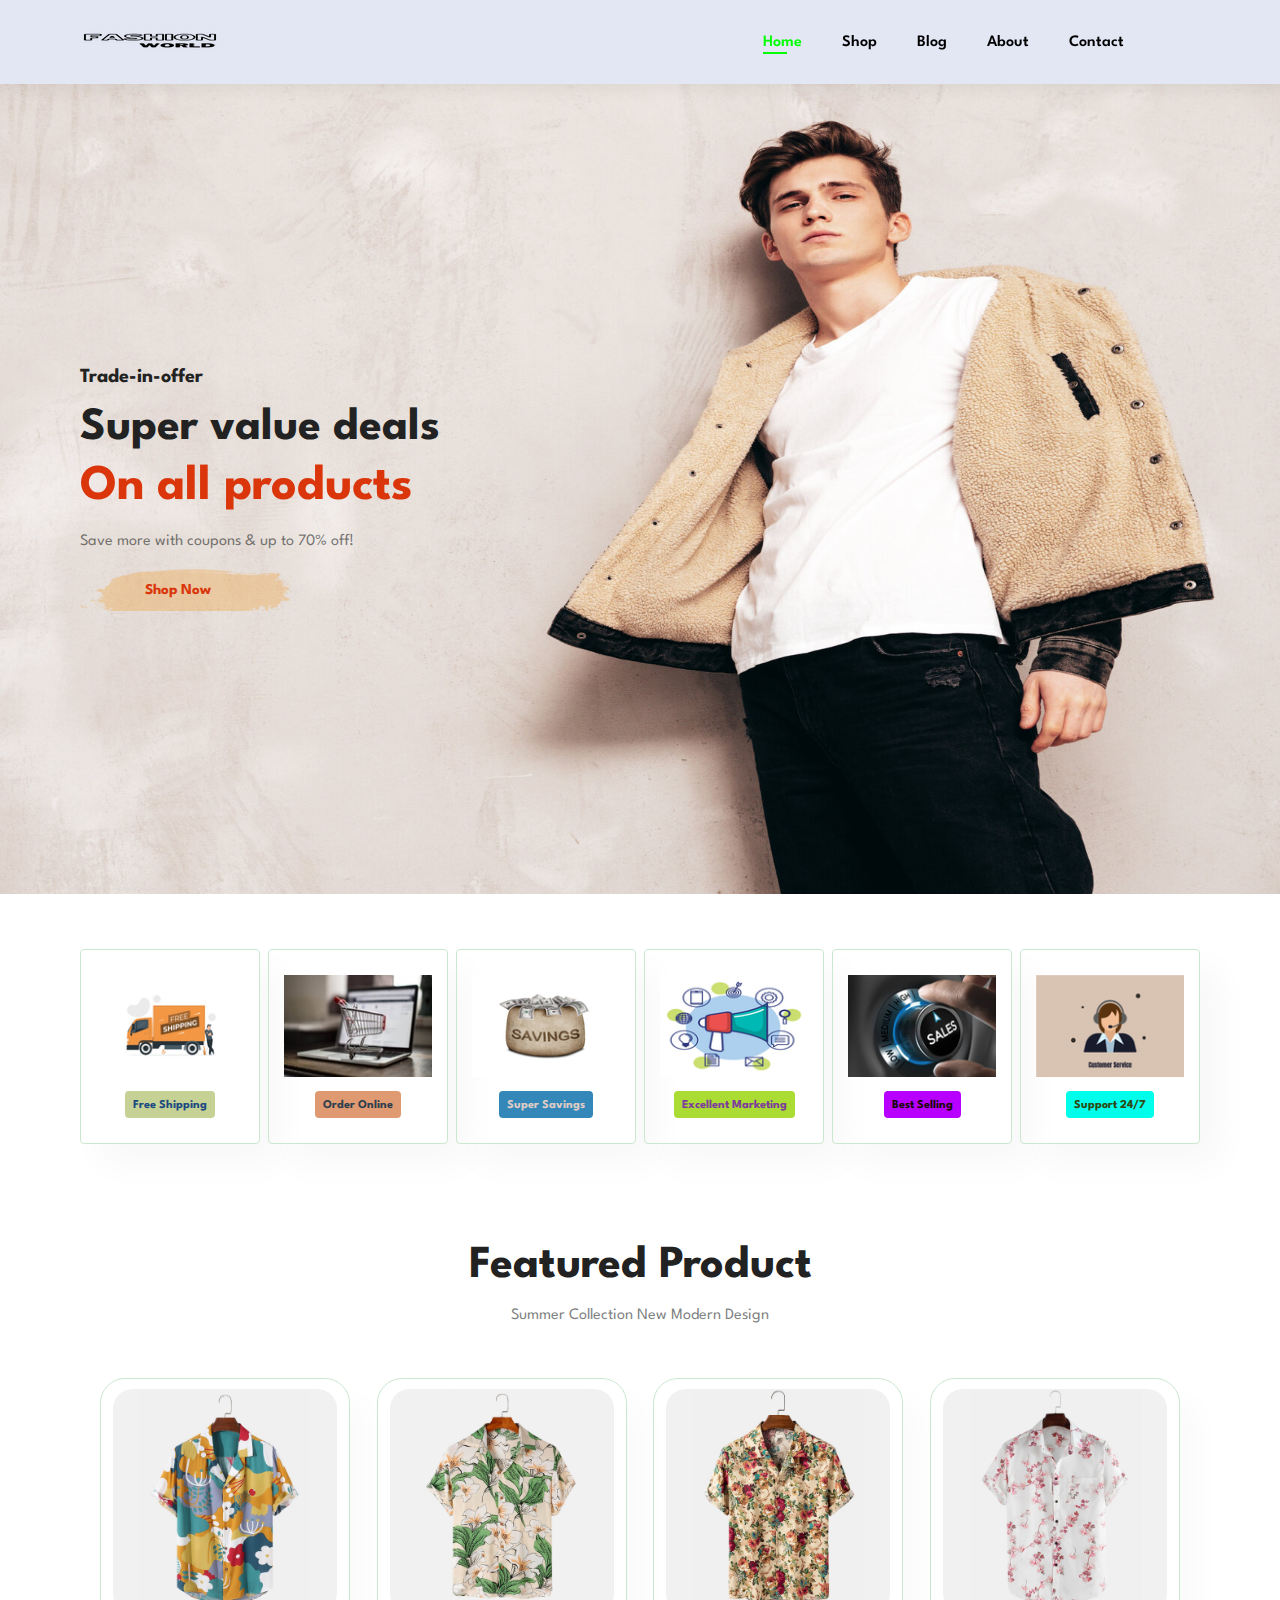
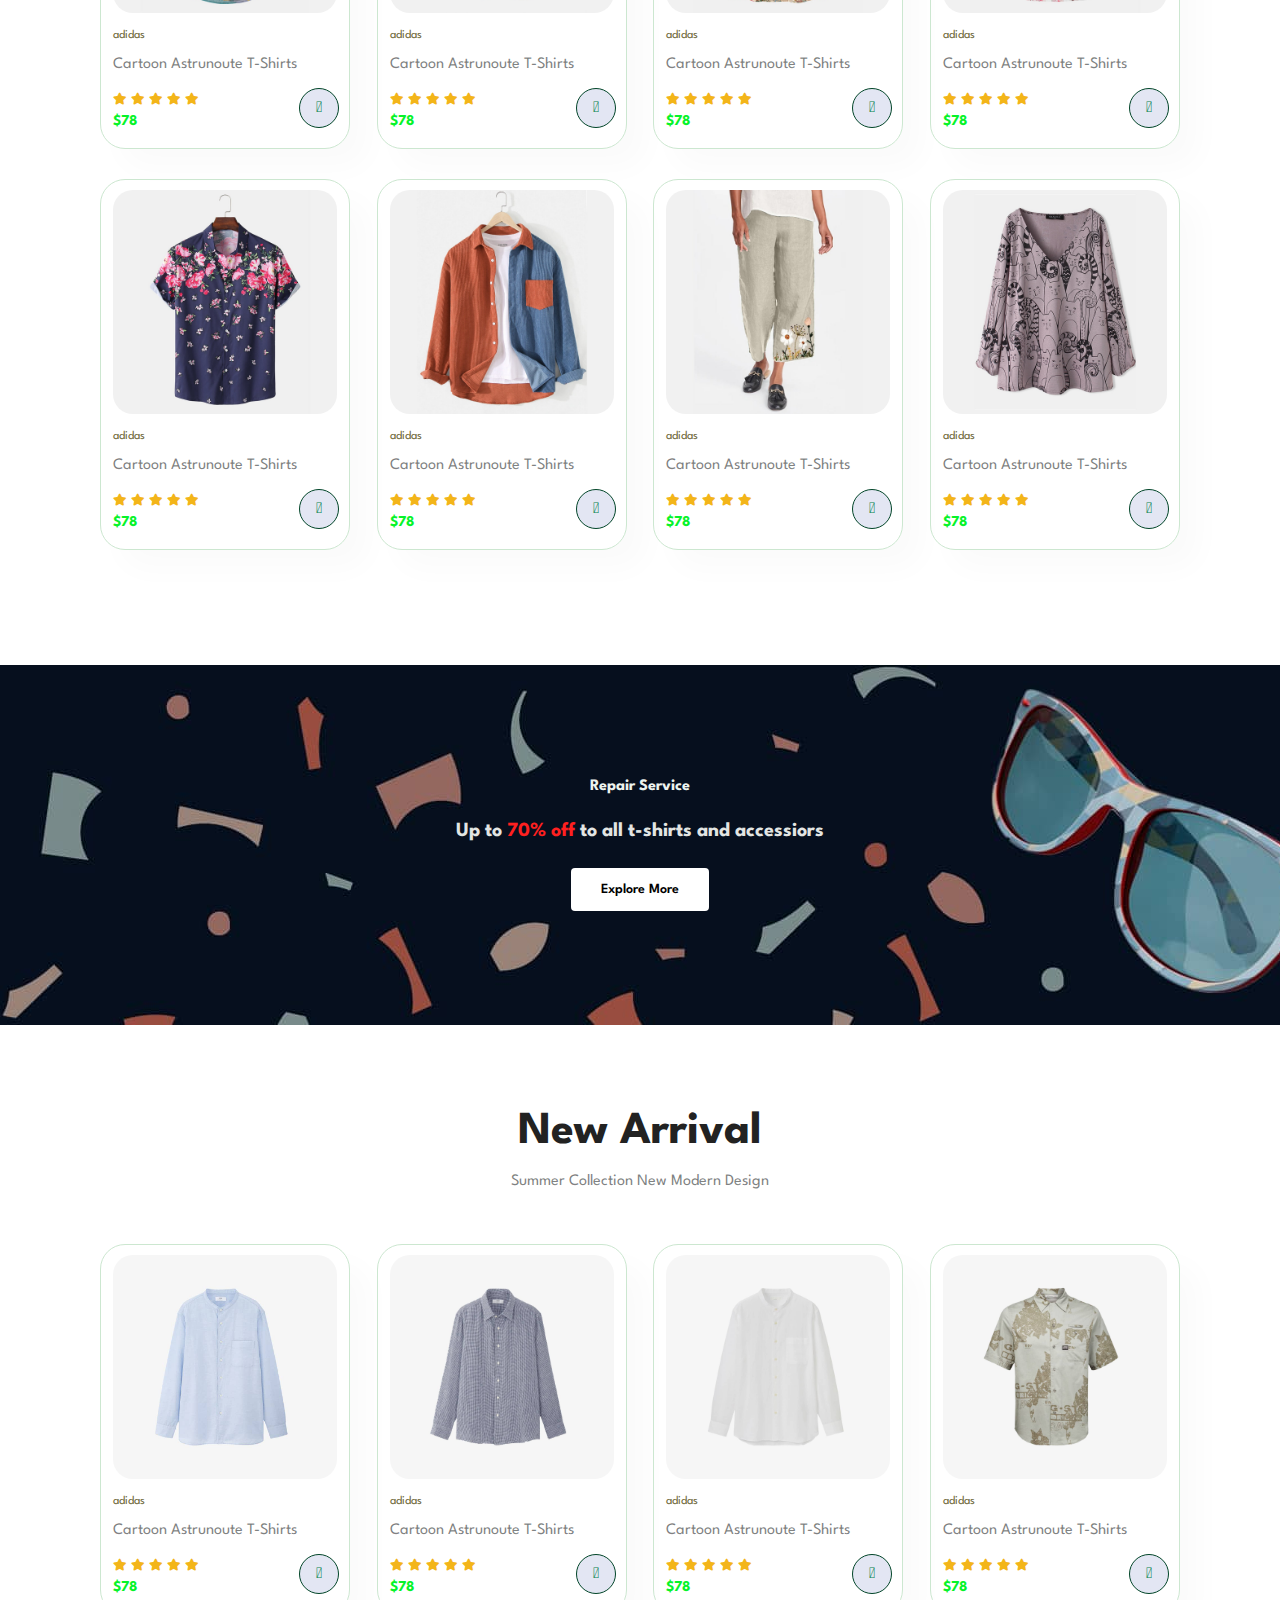
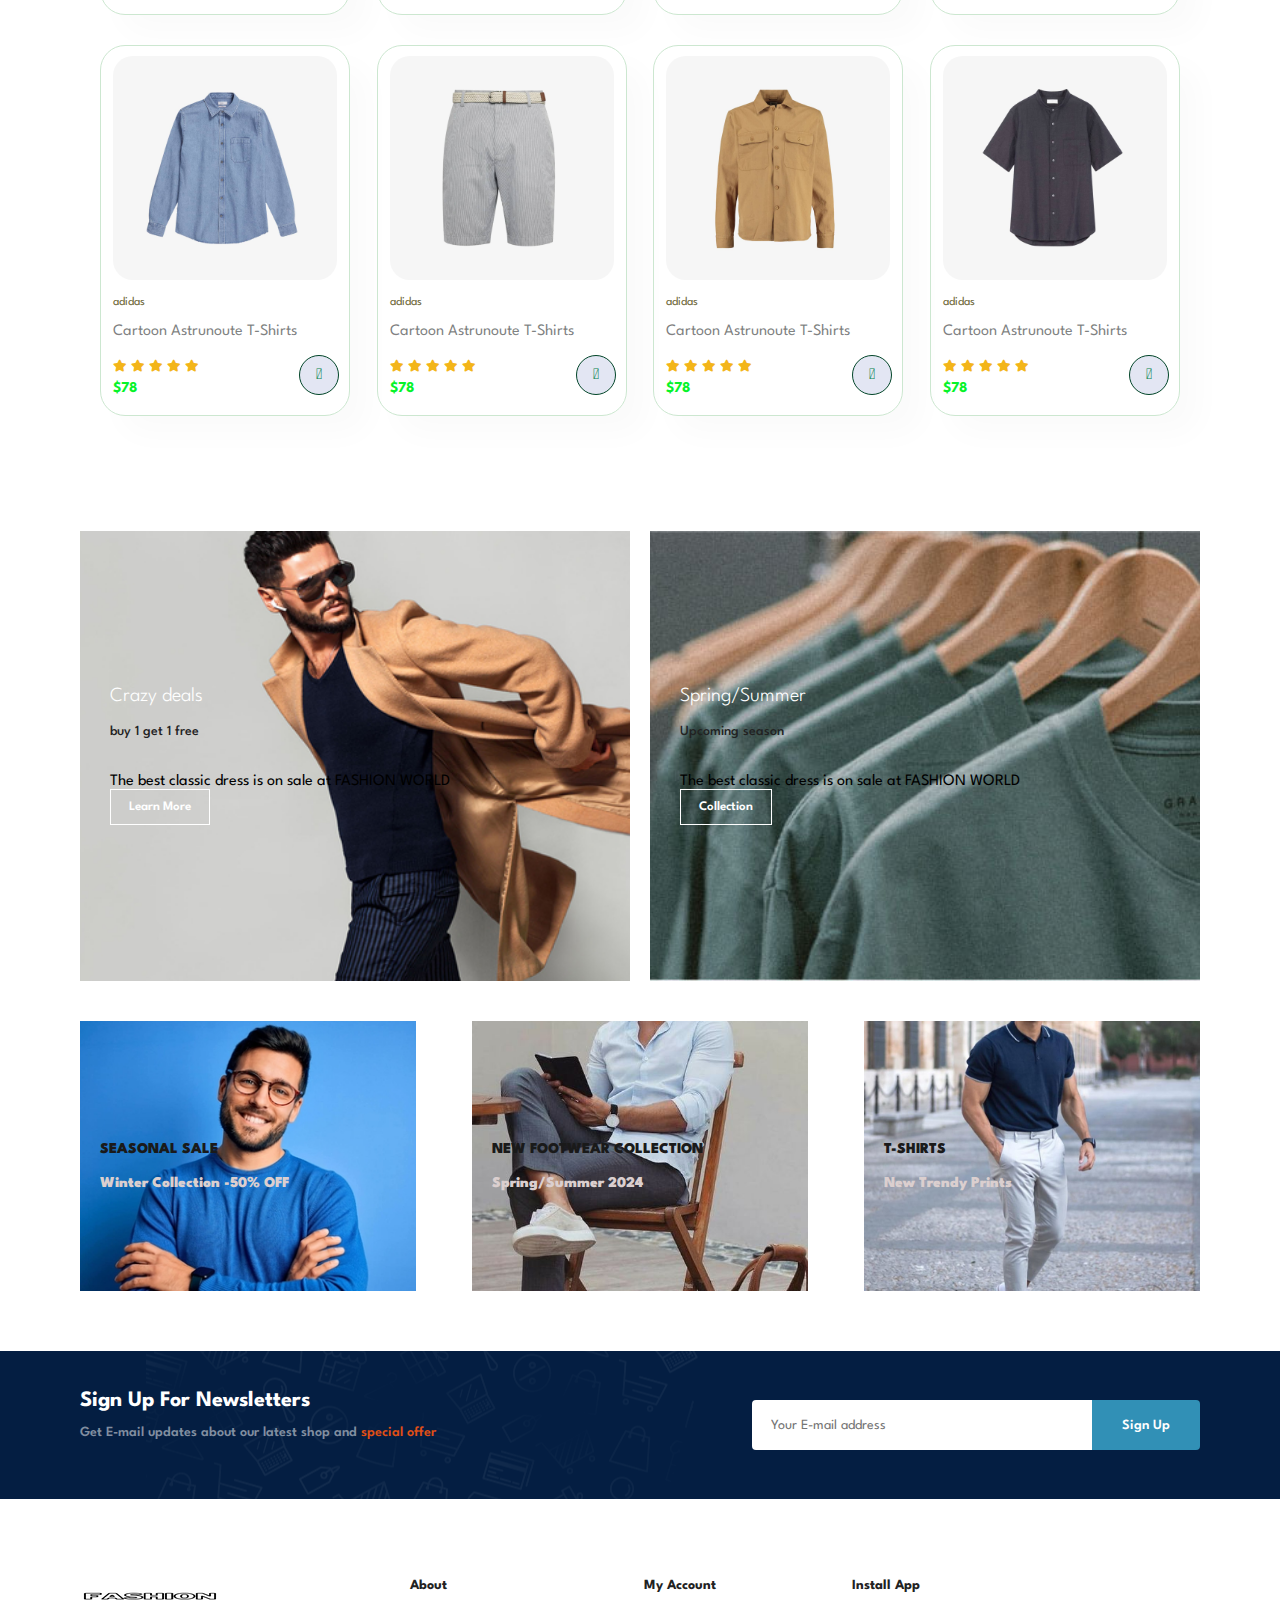
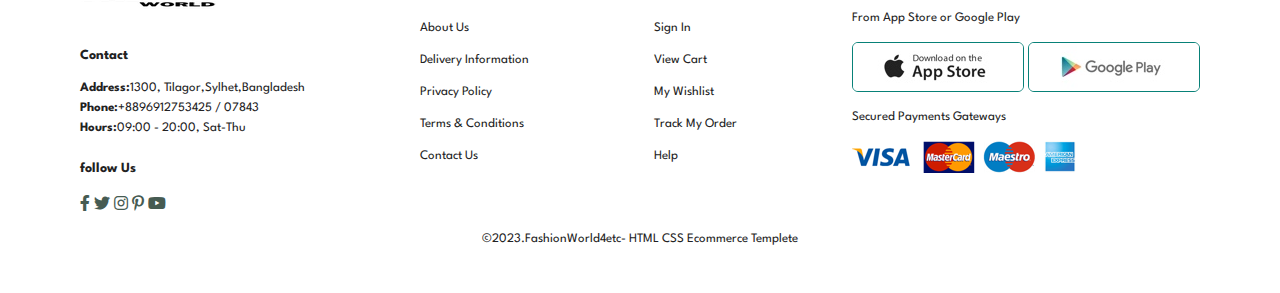
==== index.html @ aa4e875e "full website done" ====
<!DOCTYPE html>
<html lang="en">

    <head>
        <meta charset="UTF-8">
        <meta http-equiv="X-UA-Compatible" content="IE=edge">
        <meta name="viewport" content="width=device-width, initial-scale=1.0">
        <title>Ecommerce</title>
        <!-- <link rel="stylesheet" href="https://use.fontawesome.com/releases/v5.15.4/css/all.css" /> -->

        <link rel="stylesheet" href="https://pro.fontawesome.com/releases/v5.10.0/css/all.css" />

        <link rel="stylesheet" href="style.css">
    </head>

    <body class="body1">

        <section id="header">
            <a herf="#"> <img src="img/logo.png" class="logo" alt=""> </a>
            <div>
                <ul id="navbar">
                    <li><a class="active" href="index.html">Home</a></li>
                    <li><a href="shop.html">Shop</a></li>
                    <li><a href="blog.html">Blog</a></li>
                    <li><a href="about.html">About</a></li>
                    <li><a href="contact.html">Contact</a></li>
                    <li><a href="cart.html"><i class="far fa-shopping-bag"></i></a></li>
                </ul>
            </div>
        
        </section>
        <section id="hero">
            <h4>Trade-in-offer</h4>
            <h2>Super value deals</h2>
            <h1>On all products</h1>
            <p>Save more with coupons & up to 70% off! </p>
            <button>Shop Now</button>
        </section>
        <section id="feature" class="section-p1">
            <div class="fe-box">
                <img src="img/features/f1.jpg" alt="">
                <h6>Free Shipping</h6>
            </div>
            <div class="fe-box">
                <img src="img/features/f2.jpg" alt="">
                <h6>Order Online</h6>
            </div>
            <div class="fe-box">
                <img src="img/features/f3.jpg" alt="">
                <h6>Super Savings</h6>
            </div>
            <div class="fe-box">
                <img src="img/features/f4.jpg" alt="">
                <h6>Excellent Marketing</h6>
            </div>
            <div class="fe-box">
                <img src="img/features/F5.jpg" alt="">
                <h6>Best Selling</h6>
            </div>
            <div class="fe-box">
                <img src="img/features/f6.jpg" alt="">
                <h6>Support 24/7</h6>
            </div>
        </section>
        <section id="product1" class="section-p1">
            <h2>Featured Product</h2>
            <p>Summer Collection New Modern Design</p>
            <div class="pro-container">
                <div class="pro">
                    <img src="img/products/f1.jpg" alt="">
                    <div class="des">
                        <span>adidas</span>
                        <p>Cartoon Astrunoute T-Shirts</p>
                        <div class="star">
                            <i class="fas fa-star"></i>
                            <i class="fas fa-star"></i>
                            <i class="fas fa-star"></i>
                            <i class="fas fa-star"></i>
                            <i class="fas fa-star"></i>
                        </div>
                        <h4>$78</h4>
                    </div>
                    <a href="#"><i class="fal fa-shopping-cart cart"></i></a>
                </div>
                <div class="pro">
                    <img src="img/products/f2.jpg" alt="">
                    <div class="des">
                        <span>adidas</span>
                        <p>Cartoon Astrunoute T-Shirts</p>
                        <div class="star">
                            <i class="fas fa-star"></i>
                            <i class="fas fa-star"></i>
                            <i class="fas fa-star"></i>
                            <i class="fas fa-star"></i>
                            <i class="fas fa-star"></i>
                        </div>
                        <h4>$78</h4>
                    </div>
                    <a href="#"><i class="fal fa-shopping-cart cart"></i></a>
                </div>
                <div class="pro">
                    <img src="img/products/f3.jpg" alt="">
                    <div class="des">
                        <span>adidas</span>
                        <p>Cartoon Astrunoute T-Shirts</p>
                        <div class="star">
                            <i class="fas fa-star"></i>
                            <i class="fas fa-star"></i>
                            <i class="fas fa-star"></i>
                            <i class="fas fa-star"></i>
                            <i class="fas fa-star"></i>
                        </div>
                        <h4>$78</h4>
                    </div>
                    <a href="#"><i class="fal fa-shopping-cart cart"></i></a>
                </div>
                <div class="pro">
                    <img src="img/products/f4.jpg" alt="">
                    <div class="des">
                        <span>adidas</span>
                        <p>Cartoon Astrunoute T-Shirts</p>
                        <div class="star">
                            <i class="fas fa-star"></i>
                            <i class="fas fa-star"></i>
                            <i class="fas fa-star"></i>
                            <i class="fas fa-star"></i>
                            <i class="fas fa-star"></i>
                        </div>
                        <h4>$78</h4>
                    </div>
                    <a href="#"><i class="fal fa-shopping-cart cart"></i></a>
                </div>
                <div class="pro">
                    <img src="img/products/f5.jpg" alt="">
                    <div class="des">
                        <span>adidas</span>
                        <p>Cartoon Astrunoute T-Shirts</p>
                        <div class="star">
                            <i class="fas fa-star"></i>
                            <i class="fas fa-star"></i>
                            <i class="fas fa-star"></i>
                            <i class="fas fa-star"></i>
                            <i class="fas fa-star"></i>
                        </div>
                        <h4>$78</h4>
                    </div>
                    <a href="#"><i class="fal fa-shopping-cart cart"></i></a>
                </div>
                <div class="pro">
                    <img src="img/products/f6.jpg" alt="">
                    <div class="des">
                        <span>adidas</span>
                        <p>Cartoon Astrunoute T-Shirts</p>
                        <div class="star">
                            <i class="fas fa-star"></i>
                            <i class="fas fa-star"></i>
                            <i class="fas fa-star"></i>
                            <i class="fas fa-star"></i>
                            <i class="fas fa-star"></i>
                        </div>
                        <h4>$78</h4>
                    </div>
                    <a href="#"><i class="fal fa-shopping-cart cart"></i></a>
                </div>
                <div class="pro">
                    <img src="img/products/f7.jpg" alt="">
                    <div class="des">
                        <span>adidas</span>
                        <p>Cartoon Astrunoute T-Shirts</p>
                        <div class="star">
                            <i class="fas fa-star"></i>
                            <i class="fas fa-star"></i>
                            <i class="fas fa-star"></i>
                            <i class="fas fa-star"></i>
                            <i class="fas fa-star"></i>
                        </div>
                        <h4>$78</h4>
                    </div>
                    <a href="#"><i class="fal fa-shopping-cart cart"></i></a>
                </div>
                <div class="pro">
                    <img src="img/products/f8.jpg" alt="">
                    <div class="des">
                        <span>adidas</span>
                        <p>Cartoon Astrunoute T-Shirts</p>
                        <div class="star">
                            <i class="fas fa-star"></i>
                            <i class="fas fa-star"></i>
                            <i class="fas fa-star"></i>
                            <i class="fas fa-star"></i>
                            <i class="fas fa-star"></i>
                        </div>
                        <h4>$78</h4>
                    </div>
                    <a href="#"><i class="fal fa-shopping-cart cart"></i></a>
                </div>
            </div>
        </section>
        <section id="banner" class="section-m1" >
            <h4>Repair Service </h4>
            <h2>Up to <span>70% off</span> to all t-shirts and accessiors</h2>
            <button class="normal">Explore More</button>
        </section>
        <section id="product1" class="section-p1">
            <h2>New Arrival</h2>
            <p>Summer Collection New Modern Design</p>
            <div class="pro-container">
                <div class="pro">
                    <img src="img/products/n1.jpg" alt="">
                    <div class="des">
                        <span>adidas</span>
                        <p>Cartoon Astrunoute T-Shirts</p>
                        <div class="star">
                            <i class="fas fa-star"></i>
                            <i class="fas fa-star"></i>
                            <i class="fas fa-star"></i>
                            <i class="fas fa-star"></i>
                            <i class="fas fa-star"></i>
                        </div>
                        <h4>$78</h4>
                    </div>
                    <a href="#"><i class="fal fa-shopping-cart cart"></i></a>
                </div>
                <div class="pro">
                    <img src="img/products/n2.jpg" alt="">
                    <div class="des">
                        <span>adidas</span>
                        <p>Cartoon Astrunoute T-Shirts</p>
                        <div class="star">
                            <i class="fas fa-star"></i>
                            <i class="fas fa-star"></i>
                            <i class="fas fa-star"></i>
                            <i class="fas fa-star"></i>
                            <i class="fas fa-star"></i>
                        </div>
                        <h4>$78</h4>
                    </div>
                    <a href="#"><i class="fal fa-shopping-cart cart"></i></a>
                </div>
                <div class="pro">
                    <img src="img/products/n3.jpg" alt="">
                    <div class="des">
                        <span>adidas</span>
                        <p>Cartoon Astrunoute T-Shirts</p>
                        <div class="star">
                            <i class="fas fa-star"></i>
                            <i class="fas fa-star"></i>
                            <i class="fas fa-star"></i>
                            <i class="fas fa-star"></i>
                            <i class="fas fa-star"></i>
                        </div>
                        <h4>$78</h4>
                    </div>
                    <a href="#"><i class="fal fa-shopping-cart cart"></i></a>
                </div>
                <div class="pro">
                    <img src="img/products/n4.jpg" alt="">
                    <div class="des">
                        <span>adidas</span>
                        <p>Cartoon Astrunoute T-Shirts</p>
                        <div class="star">
                            <i class="fas fa-star"></i>
                            <i class="fas fa-star"></i>
                            <i class="fas fa-star"></i>
                            <i class="fas fa-star"></i>
                            <i class="fas fa-star"></i>
                        </div>
                        <h4>$78</h4>
                    </div>
                    <a href="#"><i class="fal fa-shopping-cart cart"></i></a>
                </div>
                <div class="pro">
                    <img src="img/products/n5.jpg" alt="">
                    <div class="des">
                        <span>adidas</span>
                        <p>Cartoon Astrunoute T-Shirts</p>
                        <div class="star">
                            <i class="fas fa-star"></i>
                            <i class="fas fa-star"></i>
                            <i class="fas fa-star"></i>
                            <i class="fas fa-star"></i>
                            <i class="fas fa-star"></i>
                        </div>
                        <h4>$78</h4>
                    </div>
                    <a href="#"><i class="fal fa-shopping-cart cart"></i></a>
                </div>
                <div class="pro">
                    <img src="img/products/n6.jpg" alt="">
                    <div class="des">
                        <span>adidas</span>
                        <p>Cartoon Astrunoute T-Shirts</p>
                        <div class="star">
                            <i class="fas fa-star"></i>
                            <i class="fas fa-star"></i>
                            <i class="fas fa-star"></i>
                            <i class="fas fa-star"></i>
                            <i class="fas fa-star"></i>
                        </div>
                        <h4>$78</h4>
                    </div>
                    <a href="#"><i class="fal fa-shopping-cart cart"></i></a>
                </div>
                <div class="pro">
                    <img src="img/products/n7.jpg" alt="">
                    <div class="des">
                        <span>adidas</span>
                        <p>Cartoon Astrunoute T-Shirts</p>
                        <div class="star">
                            <i class="fas fa-star"></i>
                            <i class="fas fa-star"></i>
                            <i class="fas fa-star"></i>
                            <i class="fas fa-star"></i>
                            <i class="fas fa-star"></i>
                        </div>
                        <h4>$78</h4>
                    </div>
                    <a href="#"><i class="fal fa-shopping-cart cart"></i></a>
                </div>
                <div class="pro">
                    <img src="img/products/n8.jpg" alt="">
                    <div class="des">
                        <span>adidas</span>
                        <p>Cartoon Astrunoute T-Shirts</p>
                        <div class="star">
                            <i class="fas fa-star"></i>
                            <i class="fas fa-star"></i>
                            <i class="fas fa-star"></i>
                            <i class="fas fa-star"></i>
                            <i class="fas fa-star"></i>
                        </div>
                        <h4>$78</h4>
                    </div>
                    <a href="#"><i class="fal fa-shopping-cart cart"></i></a>
                </div>
            </div>
        </section>
        <section id="sm-banner" class="section-p1">
            <div class="banner-box">
                <h4>Crazy deals</h4>
                <h2>buy 1 get 1 free</h2>
                <span>The best classic dress is on sale at FASHION WORLD</span>
                <button class="white">Learn More</button>
            </div>
            <div class="banner-box banner-box2">
                <h4>Spring/Summer</h4>
                <h2>Upcoming season</h2>
                <span>The best classic dress is on sale at FASHION WORLD</span>
                <button class="white">Collection</button>
            </div>
        </section>

        <section id="banner3">
            <div class="banner-box">
                <h2>SEASONAL SALE</h2>
                <h3>Winter Collection -50% OFF</h3>
            </div>
            <div class="banner-box banner-box2">
                <h2>NEW FOOTWEAR COLLECTION</h2>
                <h3>Spring/Summer 2024</h3>
            </div>
            <div class="banner-box banner-box3">
                <h2>T-SHIRTS</h2>
                <h3>New Trendy Prints</h3>
            </div>

        </section>


        <section id="newsletter" class="section-p1 section-m1">
            <div class="newstext">
                <h4>Sign Up For Newsletters</h4>
                <p>Get E-mail updates about our latest shop and <span>special offer</span></p>
             </div>
             <div class="form">
                <input type="text" placeholder="Your E-mail address ">
                <button class="normal">Sign Up</button>
             </div>
        </section>

        <footer class="section-p1">
            <div class="col">
                <img class="logo" src="img/logo.png" alt="">
                <h4>Contact</h4>
                <p><strong>Address:</strong>1300, Tilagor,Sylhet,Bangladesh</p>
                <p><strong>Phone:</strong>+8896912753425 / 07843</p> 
                <p><strong>Hours:</strong>09:00 - 20:00, Sat-Thu</p>
                <div class="follow">
                    <h4>follow Us</h4>
                    <div class="icon">
                        <i class="fab fa-facebook-f"></i>
                        <i class="fab fa-twitter"></i>
                        <i class="fab fa-instagram"></i>
                        <i class="fab fa-pinterest-p"></i>
                        <i class="fab fa-youtube"></i>
                    </div>
                </div>

            </div>
            <div class="col">
                <h4>About</h4>
                <a href="#">About Us</a>
                <a href="#">Delivery Information</a>
                <a href="#">Privacy Policy</a>
                <a href="#">Terms & Conditions</a>
                <a href="#">Contact Us</a>

            </div>
            <div class="col">
                <h4>My Account</h4>
                <a href="#">Sign In</a>
                <a href="#">View Cart</a>
                <a href="#">My Wishlist</a>
                <a href="#">Track My Order</a>
                <a href="#">Help</a>

            </div>
            <div class="col install">
                <h4>Install App</h4>
                <p>From App Store or Google Play</p>
            <div class="row">
                <img src="img/pay/app.jpg" alt="">
                <img src="img/pay/play.jpg" alt="">
            </div>
            <p>Secured Payments Gateways</p>    
            <img src="img/pay/pay.png">
            </div>

            <div class="copyright">
                <p>©2023.FashionWorld4etc- HTML CSS Ecommerce Templete</p>
            </div>
        </footer>

        <script src="script.js"></script>
    </body>

</html>
---- style.css ----
@import url("https://fonts.googleapis.com/css2?family=Spartan:wght@100;200;300;400;500;600;700;800;900&display=swap");
* {
  margin: 0;
  padding: 0;
  box-sizing: border-box;
  font-family: "Spartan", sans-serif;
}

html {
  scroll-behavior: smooth;
}

/* Global Styles */

h1 {
  font-size: 50px;
  line-height: 64px;
  color: #222;
}

h2 {
  font-size: 46px;
  line-height: 54px;
  color: #222;
}

h4 {
  font-size: 20px;
  color: #222;
}
h6 {
  font-weight: 700;
  font-size: 12px;
}
p {
  font-size: 16px;
  color: #36423d;
  margin: 15px 0 20px 0;
}
.section-p1 {
  padding: 40px 80px;
}
.section-m1 {
  margin: 40px 0;
}

button.normal{
  font-size: 14px;
  font-weight: 600;
  padding: 15px 30px;
  color: #000;
  background-color: #fff;
  border-radius: 4px;
  cursor: pointer;
  border: none;
  outline: none;
  transition: 0.2s;
}
button.white{
  font-size: 13px;
  font-weight: 600;
  padding: 11px 18px;
  color: #fff;
  background-color: transparent;
  cursor: pointer;
  border: 1px solid #fff;
  outline: none;
  transition: 0.2s;
}
body {
  width: 100%;
}
#header{
  display: flex;
  align-items: center;
  justify-content: space-between;
  padding: 20px 80px;
  background-color: #e3e6f3;
  box-shadow: 0 5px 15px rgba(0, 0, 0, 0.06);
  z-index: 999;
  position: sticky;
  top: 0;
  left: 0;
}
#navbar{
  display: flex;
  align-items: center;
  justify-content: center;

}
#navbar li{
  list-style: none;
  padding: 0 20px;
  position: relative;
}
#navbar li a{
  text-decoration: none;
  font-size: 16px;
  font-weight: 600;
  color: black;
  transition: 0.3s ease;
}
#navbar li a:hover,
#navbar li a.active{
  color: rgb(0, 255, 0);
}
#navbar li a.active::after,
#navbar li a:hover::after{
  content: "";
  width: 30%;
  height: 2px;
  background: rgb(0, 255, 0);
  position: absolute;
  bottom: -4px;
  left: 20px;
}
#hero{
  background-image: url("img/hero4.jpg");
  height: 90vh;
  width: 100%;
  background-size: cover;
  background-position: top 25% right 0;
  padding: 0 80px;
  display: flex;
  flex-direction: column;
  align-items: flex-start;
  justify-content: center;
}
#hero h4{
  padding-bottom: 15px;
}
#hero h1{
  color: #da350b;
}
#hero button{
  background-image: url("img/button.png");
  background-color: transparent;
  color: #da350b;
  border: 0;
  padding: 14px 80px 14px 65px;
  background-repeat: no-repeat;
  cursor: pointer;
  font-weight: 700; 
  font-size: 15px;
}
#feature{
  display: flex;
  align-items: center;
  justify-content: space-between;
  flex-wrap: wrap;
}
#feature .fe-box{
  width: 180px;
  text-align: center;
  padding: 25px 15px;
  box-shadow: 20px 20px 34px rgba(0, 0, 0, 0.03);
  border: 1px solid #cce7d0 ;
  border-radius: 4px;
  margin: 15px 0;
}
#feature .fe-box:hover{
  box-shadow: 10px 10px 54px rgba(70, 62, 221, 0.1);
}
#feature .fe-box img{
  width: 100%;
  margin-bottom: 10px;
}
#feature .fe-box h6{
  display: inline-block;
  padding: 9px 8px 6px 8px;
  line-height: 1;
  border-radius: 4px;
  color: rgb(26, 73, 128);
  background-color: #c6d195;
}

#feature .fe-box:nth-child(2) h6{
  background-color: rgb(224, 154, 113);
  color: #2d3e4e;
}
#feature .fe-box:nth-child(3) h6{
  background-color: rgb(52, 136, 185);
  color: #dfccc7;
}
#feature .fe-box:nth-child(4) h6{
  background-color: rgba(160, 216, 28, 0.897);
  color: #7d3c9b;
}
#feature .fe-box:nth-child(5) h6{
  background-color: rgb(183, 0, 255);
  color: #1b0707;
}
#feature .fe-box:nth-child(6) h6{
  background-color: rgb(0, 255, 234);
  color: #2e4710;
}

#product1{
  text-align: center;
}
#product1 .pro-container{
  display: flex;
  flex-wrap: wrap;
  justify-content: space-between;
  padding: 20px;
}
#product1 .pro{
  width: 23%;
  min-width: 250px;
  padding: 10px 12px;
  border: 1px solid #cce7d0;
  border-radius: 25px;
  cursor: pointer;
  box-shadow: 20px 20px 30px rgba(0, 0, 0, 0.02);
  margin: 15px 0;
  transition: 0.2s ease;
  position: relative;
}

#product1 .pro:hover{
  box-shadow: 20px 20px 30px rgba(0, 0, 0, 0.06);
}

#product1 .pro img{
  width: 100%;
  border-radius: 20px;
}

#product1 .pro .des{
  text-align: start;
  padding: 10px 0;
}

#product1 .pro .des span{
  color: #6e6839;
  font-size: 12px;
}

#product1 .pro .des h5{
  padding-top: 7px;
  color: #1a1a1a;
  font-size: 14px;
}

#product1 .pro .des i{
  font-size: 12px;
  color: rgba(243,181,25);

}
#product1 .pro .des h4{
  padding-top: 7px;
  font-size: 15px;
  font-weight: 700;
  color: #06f329;
}

#product1 .pro .cart{
  width: 40px;
  height: 40px;
  line-height: 40px;
  border-radius: 50px;
  background-color: #e3e6f3;
  font-weight: 500;
  color: #03814b;
  border: 1px solid #014528;
  position: absolute;
  bottom: 20px;
  right: 10px;
}

#banner{
  display: flex;
  flex-direction: column;
  justify-content: center;
  align-items: center;
  text-align: center;
  background-image: url("img/banner/b2.jpg");
  width: 100%;
  height: 40vh;
  background-size: cover;
  background-position: center;
}
#banner h4{
  color: #edf3ee;
  font-size: 16px;
}
#banner h2{
  color: #e2e5e3;
  font-size: 20px;
  padding: 10px 0;
}
#banner h2 span{
  color: #ff2020;
}
#banner button:hover{
  background-color: #bfc3c5;
  color: #81f8f8;
}

#sm-banner{
  display: flex;
  justify-content: space-between;
  flex-wrap: wrap;
}

#sm-banner .banner-box{
  display: flex;
  flex-direction: column;
  justify-content: center;
  align-items: flex-start;
  background-image: url("img/banner/b17.jpg");
  min-width: 550px;
  height: 50vh;
  background-size: cover;
  background-position: center;
  padding: 30px;
}
#sm-banner .banner-box2{
  background-image: url("img/banner/b10.jpg");
}

#sm-banner h4{
  color: #fff;
  font-size: 20px;
  font-weight: 300;
}
#sm-banner h2{
  columns: #fff;
  font-size: 28px;
  font-weight: 800;
}
#sm-banner h2{
  columns: #fff;
  font-size: 14px;
  font-weight: 500;
  padding-bottom: 15px;
}

#sm-banner .banner-box:hover button{
  background-color: #03814b;
  border: 1px solid #03814b;
}


#banner3{
  display: flex;
  justify-content: space-between;
  padding: 0 80px;

}


#banner3 .banner-box{
  display: flex;
  flex-direction: column;
  justify-content: center;
  align-items: flex-start;
  background-image: url("img/banner/b7.jpg");
  min-width: 30%;
  height: 30vh;  
  background-size: cover;
  background-position: center;
  padding: 20px;
  margin-bottom: 20px;
}

#banner3 .banner-box2{
  background-image: url("img/banner/b4.jpg");
}

#banner3 .banner-box3{
  background-image: url("img/banner/b18.jpg");
}
#banner3 h2{
  color: #1a1a1a;
  font-weight: 900;
  font-size: 15px;
}

#banner3 h3{
  color: #dbcfcf;
  font-weight: 900;
  font-size: 15px;
}

#newsletter{
  display: flex;
  justify-content: space-between;
  flex-wrap: wrap;
  align-items: center;
  background-image: url("img/banner/b14.png");
  background-repeat: no-repeat;
  background-position: 20% 30%;
  background-color: #041e42;
}
#newsletter h4{
   font-size: 22px;
   font-weight: 700;
   color: #ffffff;
}
#newsletter p{
  font-size: 14px;
  font-weight: 600;
  color: #818ea0;
}
#newsletter p span{
  color: #e04f15;
}

#newsletter .form{
  display: flex;
  width: 40%;
}

#newsletter input{
  height: 3.125rem;
  padding: 0 1.25em;
  font-size: 14px;
  width: 100%;
  border: 1px solid transparent;
  border-radius: 4px;
  outline: none;
  border-top-right-radius: 0%;
  border-bottom-right-radius: 0%;

   
}
#newsletter button{
  background-color: #3190b6;
  color: #fff;
  white-space: nowrap;
  border-top-left-radius: 0%;
  border-bottom-left-radius: 0%;

}

footer {
  display: flex;
  flex-wrap: wrap;
  justify-content: space-between;
} 

footer .col{
  display: flex;
 flex-direction: column;
  align-items: flex-start;
  margin-bottom: 20px;
} 

footer .logo{
  margin-bottom: 30px;
}

footer h4{
  font-size: 14px;
  padding-bottom: 20px;
}

footer p{
  font-size: 13px;
  color: #222;
  margin: 0 0 8px 0;
}

footer a{
  font-size: 13px;
  text-decoration: none;
  color: #222;
  margin:10px;
  
}

footer .follow{
  margin-top: 20px;
}

footer .follow  {
  color: #465b52;
  padding-right: 4px;
  cursor: pointer;
}

footer .install .row img{
  border: 1px solid #088178;
  border-radius: 6px;
}

footer .install img{
  margin: 10px 0 15px 0;
}

footer .follow i:hover,
footer a:hover{
  color: #088178;
}

footer .copyright{
  width: 100%;
  text-align: center;
}

/*Shop Page */

#page-header{
  background-image: url("img/banner/b1.jpg");
  width: 100%;
  height: 40vh;
  background-size: cover;
  display: flex;
  justify-content: center;
  text-align: center;
  flex-direction: column;
  padding: 14px;
}

#page-header h2{
  color: #fff;
}
#page-header p{
  color: #fff;
}

#pagination{
text-align: center;
}
#pagination a{
text-decoration: none;
background-color: #3dca8d;
padding: 15px 20px;
border-radius: 4px;
color: #fff;
font-weight: 600;
}

#pagination a i{
  font-size: 16px;
  font-weight: 600;
}

/* Single Product */

#prodetails{
  display: flex;
  margin-top: 20px;
}
#prodetails .single-pro-image{
  width: 40%;
  margin-right: 50px;
}
.small-img-group{
  display: flex;
  justify-content: space-between;
}

.small-img-col{
  flex-basis: 24%;
  cursor: pointer;
}

#prodetails .single-por-details{
  width: 50%;
  padding-top: 30px;
}

#prodetails .single-por-details h4{
  padding: 40px 0 20px 0;
}

#prodetails .single-por-details h2{
 font-size: 26px;
}

#prodetails .single-por-details select{
  display: block;
  padding: 5px 10px;
  margin-bottom: 10px;
}

#prodetails .single-por-details input{
  width: 50px;
  height: 47px;
  padding-left: 10px;
  font-size: 16px;
  margin-right: 10px ;

}
#prodetails .single-por-details input:focus{
  outline: none;
}

#prodetails .single-por-details button{
background:#54c7c1;
color: white;
}
#prodetails .single-por-details span{
  line-height: 25px;
}

#roduct1 .section-p1 h2, p{
  color: #01050585;
}



/*Blog Page*/
#page-header.blog-header{
  background-image: url("img/banner/b19.jpg");
}

#blog{
  padding: 150px 150px 0 150px;
}

#blog .blog-box{
  display: flex;
  align-items: center;
  width: 100%;
  position: relative;
  padding-bottom: 90px;
}

#blog .blog-img{
  width: 50%;
  margin-right: 40px;
}

#blog img{
  width:100%;
  height: 300px;
  object-fit: cover;
}

#blog .blog-details{
  width: 50%;
}

#blog .blog-details a{
  text-decoration: none;
  font-size: 11px;
  color: #000;
  font-weight: 700;
  position: relative;
}


#blog .blog-details a::after{
  content: "";
 width: 50px;
 height: 1px;
 background-color: #000;
 position: absolute;
 top: 4px;
  right: -60px;
}

#blog .blog-details a:hover{
  color:#088178;
}
#blog .blog-details a:hover::after{
  background-color:#088178;
}


#blog .blog-box h1{
  position: absolute;
  top:-40px;
  left:0;
  font-size: 70px;
  font-weight: 700;
  color:#a9b6ab;
  z-index: -9;
}



/* About page */

#page-header.about-header{
  background-image: url("img/about/banner.jfif");
}

#about-head {
  display: flex;
  align-items: center;
}

#about-head img{
  width: 50%;
  height: auto;
}

#about-head div{
  padding-left: 40px;
}






/* Contact Page */

#page-header.contact-header{
  background-image: url("img/banner/b21.png");
}

#contact-details {
  display: flex;
  align-items: center;
  justify-content: space-between;
}
#contact-details .details{
  width: 40%;
}
#contact-details .details span,
#form-details form span{
  font-size: 12px;
}
#contact-details .details h2,
#form-details form h2{
  font-size: 26px;
  line-height: 35px;
  padding: 20px 0;
}
#contact-details .details h3{
  font-size: 16px;
  padding-bottom: 15px;
}
#contact-details .details li{
  list-style: none;
  display: flex;
  padding: 10px 0;
}
#contact-details .details li i{
 font-size: 14px;
 padding-right: 22px;
}
#contact-details .details li p{
 margin: 0;
 font-size: 14px;
}
#contact-details .map{
  width: 55%;
  height: 400px;
 }
 #contact-details .map iframe{
  width: 100%;
  height: 100%;
 }

#form-details{
display: flex;
justify-content: space-between;
margin: 30px;
padding: 80px;
border: 1px solid #e1e1e1;
}

#form-details form{
  width: 65%;
  display: flex;
  flex-direction: column;
  align-items: flex-start;
}

#form-details form input,
#form-details form textarea{
  width: 100%;
  padding: 12px 15px;
  outline: none;
  margin-bottom: 20px;
  border: 1px solid #e1e1e1;
}

#form-details form button{
  background-color: #088178;
  color: #fff;
}
#form-details img {
  border-radius: 50%;
}
#form-details .people div{
  padding: 25px;
  display: flex;
  align-items: flex-start;
}
#form-details .people div img{
  width: 65px;
  height: 65px;
  object-fit: cover;
  margin-right: 15px;
}
#form-details .people div p{
  margin: 0;
  font-size: 13px;
  line-height: 25px;
}

#form-details .people div p span{
  display: block;
  font-size: 17px;
  font-weight: 600;
  color:#000;
}






/*  Cart Page  */

#cart table{
  width: 100%;
  border-collapse: collapse;
  table-layout: fixed;
  white-space: nowrap;
}
#cart img{
  width: 70px;
}

#cart table td:nth-child(1){
  width: 100px;
  text-align: center;
}
#cart table td:nth-child(2){
  width: 150px;
  text-align: center;
}
#cart table td:nth-child(3){
  width: 250px;
  text-align: center;
}
#cart table td:nth-child(4),
#cart table td:nth-child(5),
#cart table td:nth-child(6){
  width: 150px;
  text-align: center;
}
#cart table td:nth-child(5) input{
width: 70px;
padding: 10px 5px 10px 15px;
}

#cart table thead{
  border: 1px solid #e2e9e1;
  border-left: none;
  border-right: none;
}

#cart table thead td {
  font-weight: 700;
  text-transform: uppercase;
  font-size: 13px;
  padding: 18px 0;
}

#cart table tbody tr td{
  padding-top: 15px;
}

#cart table tbody td{
  font-size: 13px;
}

#cart-add{
  display: flex;
  flex-wrap: wrap;
  justify-content: space-between;
}

#coupon {
  width: 50%;
  margin-bottom: 30px;
}

#coupon h3,
#Subtotal h3{
  padding-bottom: 15px;
}

#coupon input{
  padding: 10px 20px;
  outline: none;
  width: 60%;
  border: 1px solid #e2e9e1;
}

#coupon button,
#Subtotal button {
  background-color: #088178;
  color: #fff;
  padding: 12px 20px;
}

#Subtotal{
  width: 50%;
  margin-bottom: 30px;
  border: 1px solid #e2e9e1; 
  padding: 30px;
}

#Subtotal table{
  border-collapse: collapse;
  width: 100%;
  margin-bottom: 20px;
}

#Subtotal table td{
  width: 50%;
border: 1px solid #e2e9e1;
padding: 10px;
font-size: 13px;
}
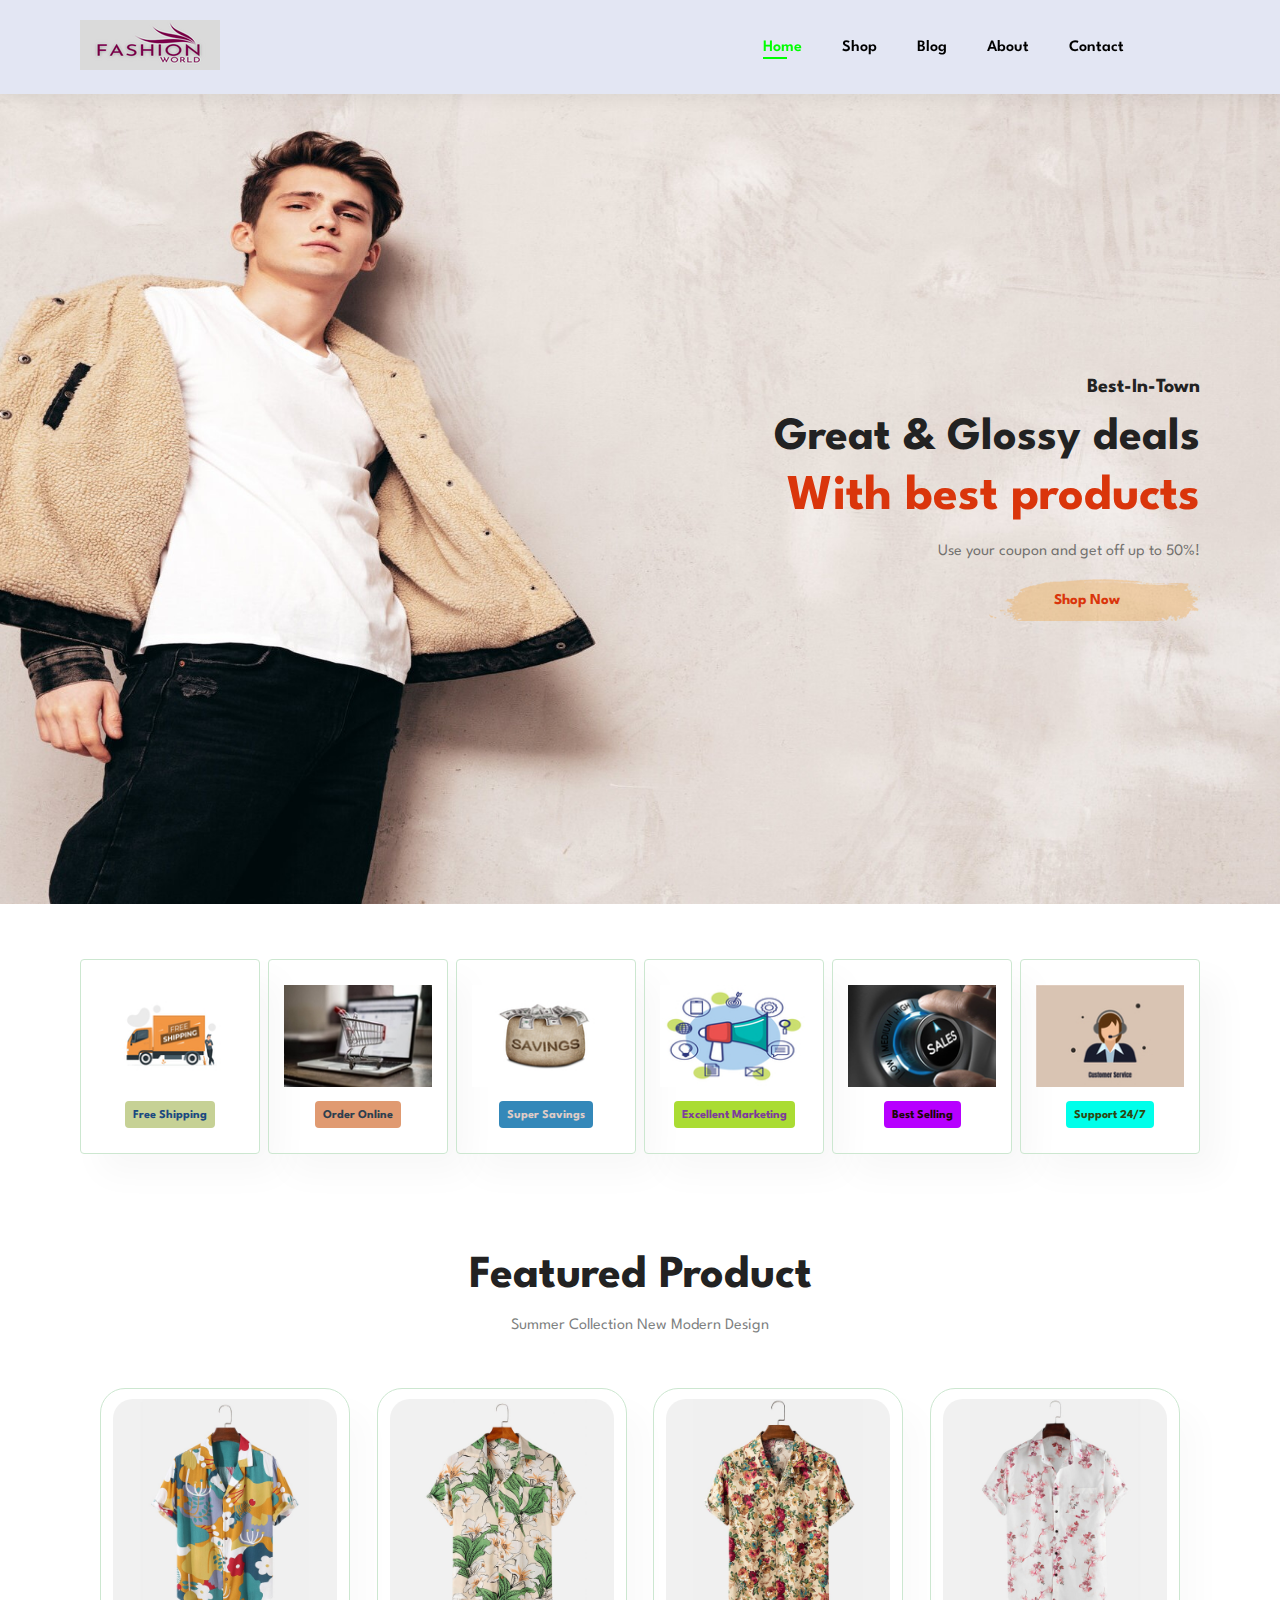
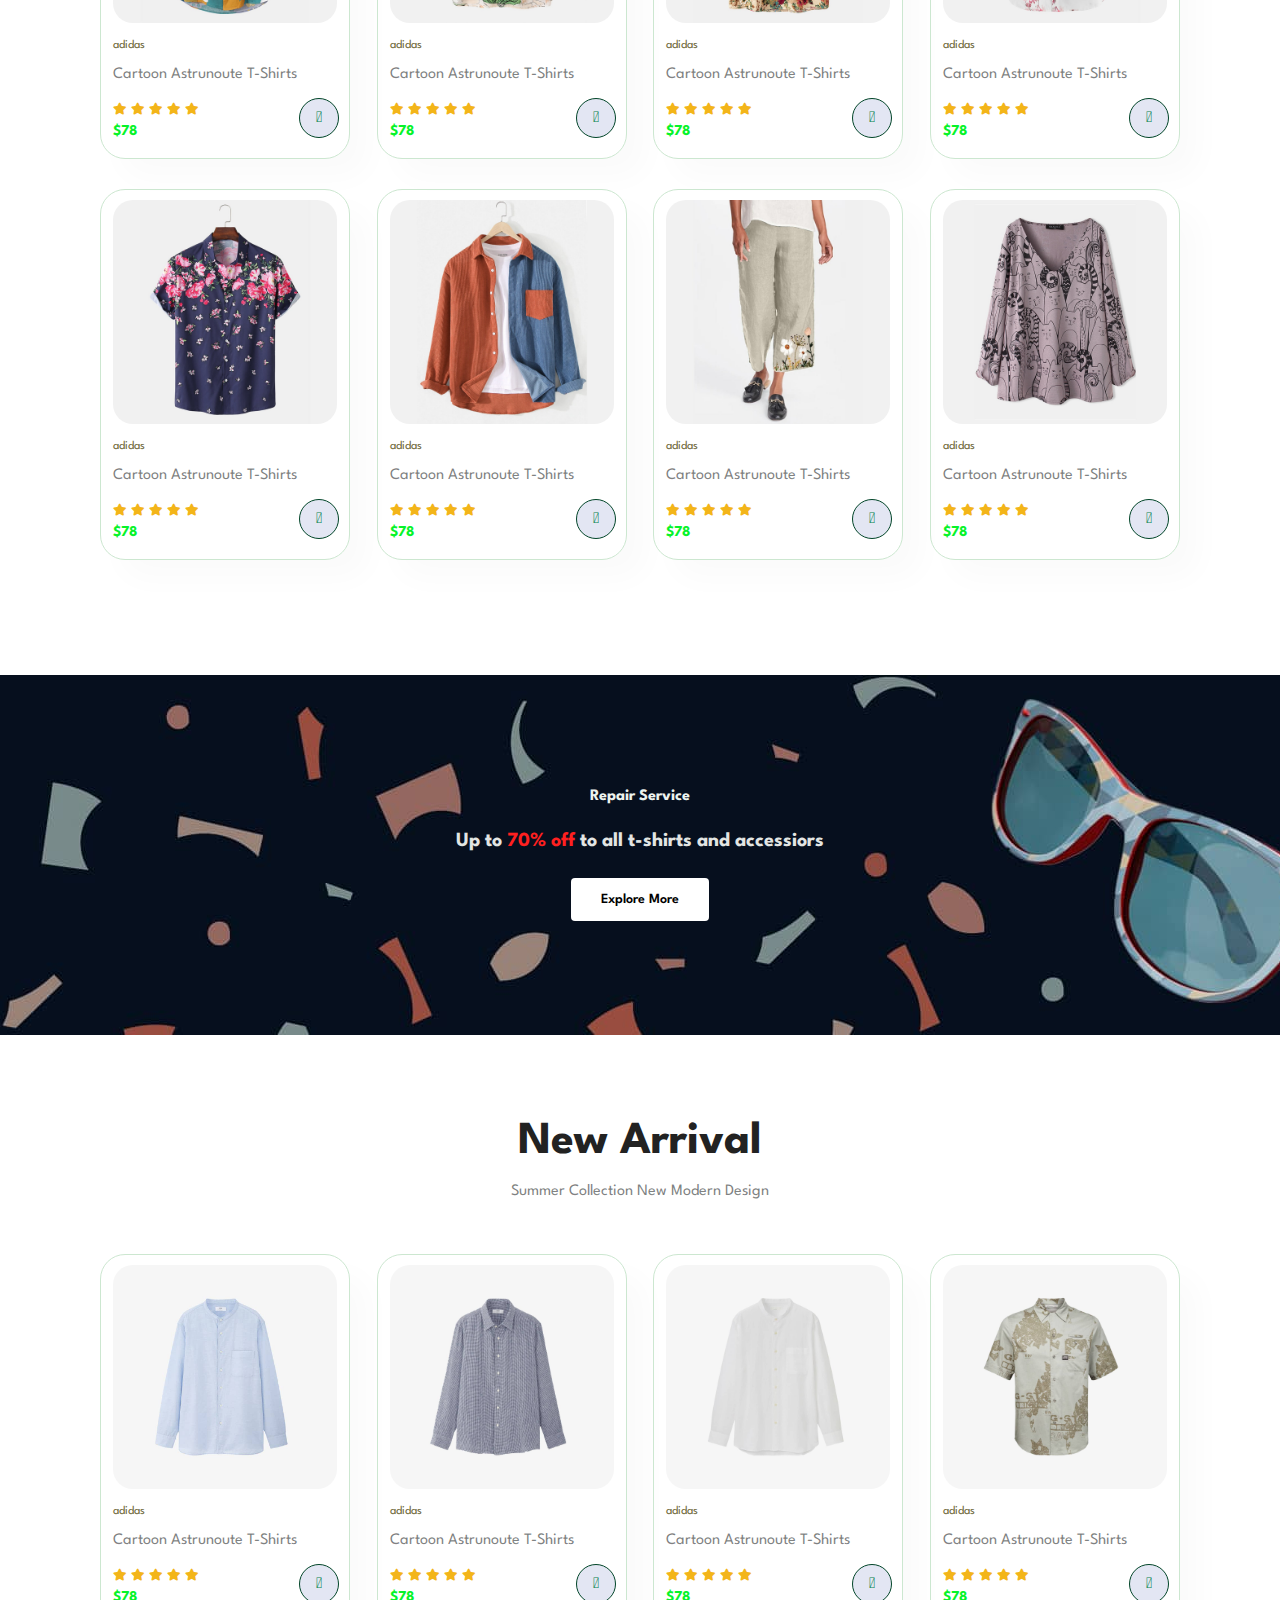
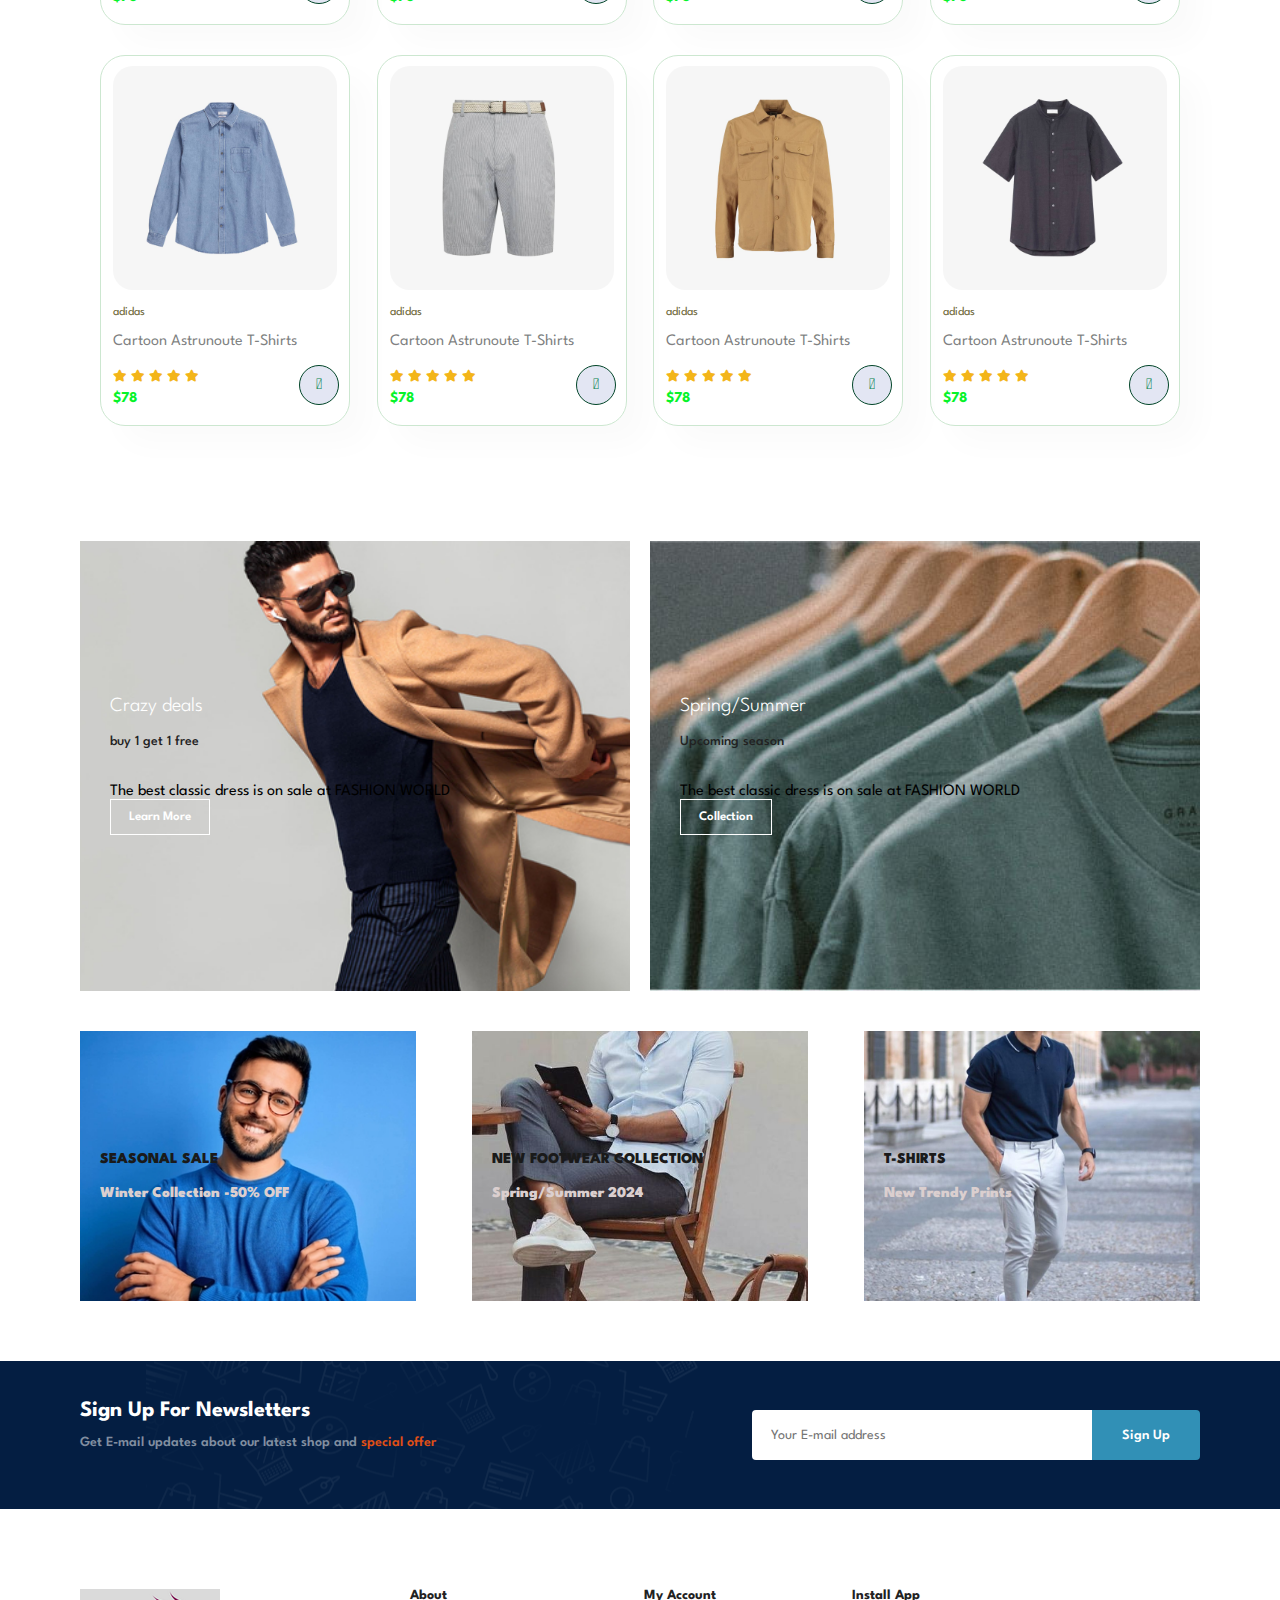
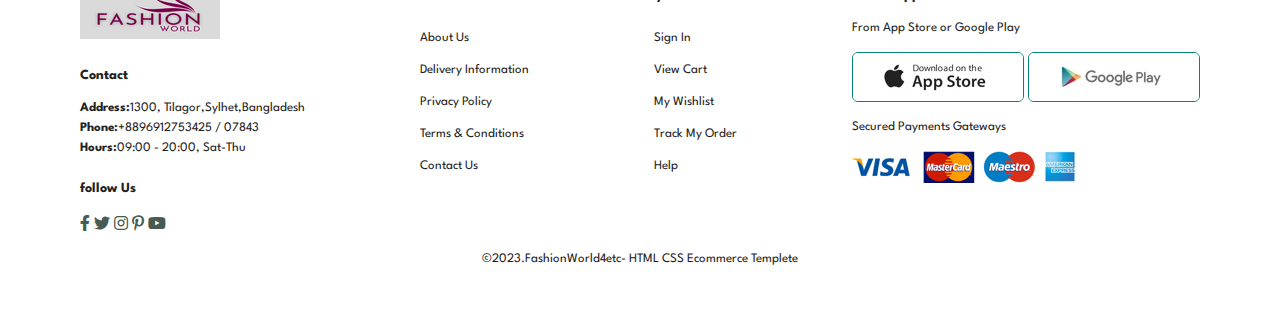
==== commit 57d9e01a: "Pre Final" ====
--- a/index.html
+++ b/index.html
@@ -5,7 +5,7 @@
         <meta charset="UTF-8">
         <meta http-equiv="X-UA-Compatible" content="IE=edge">
         <meta name="viewport" content="width=device-width, initial-scale=1.0">
-        <title>Ecommerce</title>
+        <title>FashionWorld</title>
         <!-- <link rel="stylesheet" href="https://use.fontawesome.com/releases/v5.15.4/css/all.css" /> -->
 
         <link rel="stylesheet" href="https://pro.fontawesome.com/releases/v5.10.0/css/all.css" />
@@ -30,11 +30,13 @@
         
         </section>
         <section id="hero">
-            <h4>Trade-in-offer</h4>
-            <h2>Super value deals</h2>
-            <h1>On all products</h1>
-            <p>Save more with coupons & up to 70% off! </p>
+            <h4>Best-In-Town</h4>
+            <h2>Great & Glossy deals</h2>
+            <h1>With best products</h1>
+            <p>Use your coupon and get off up to 50%! </p>
+            <div onclick="window.location.href='shop.html';">
             <button>Shop Now</button>
+            </div>
         </section>
         <section id="feature" class="section-p1">
             <div class="fe-box">
--- a/style.css
+++ b/style.css
@@ -70,6 +70,7 @@
 body {
   width: 100%;
 }
+
 #header{
   display: flex;
   align-items: center;
@@ -82,6 +83,7 @@
   top: 0;
   left: 0;
 }
+
 #navbar{
   display: flex;
   align-items: center;
@@ -123,8 +125,8 @@
   padding: 0 80px;
   display: flex;
   flex-direction: column;
-  align-items: flex-start;
-  justify-content: center;
+  align-items: flex-end;
+  justify-content:center;
 }
 #hero h4{
   padding-bottom: 15px;
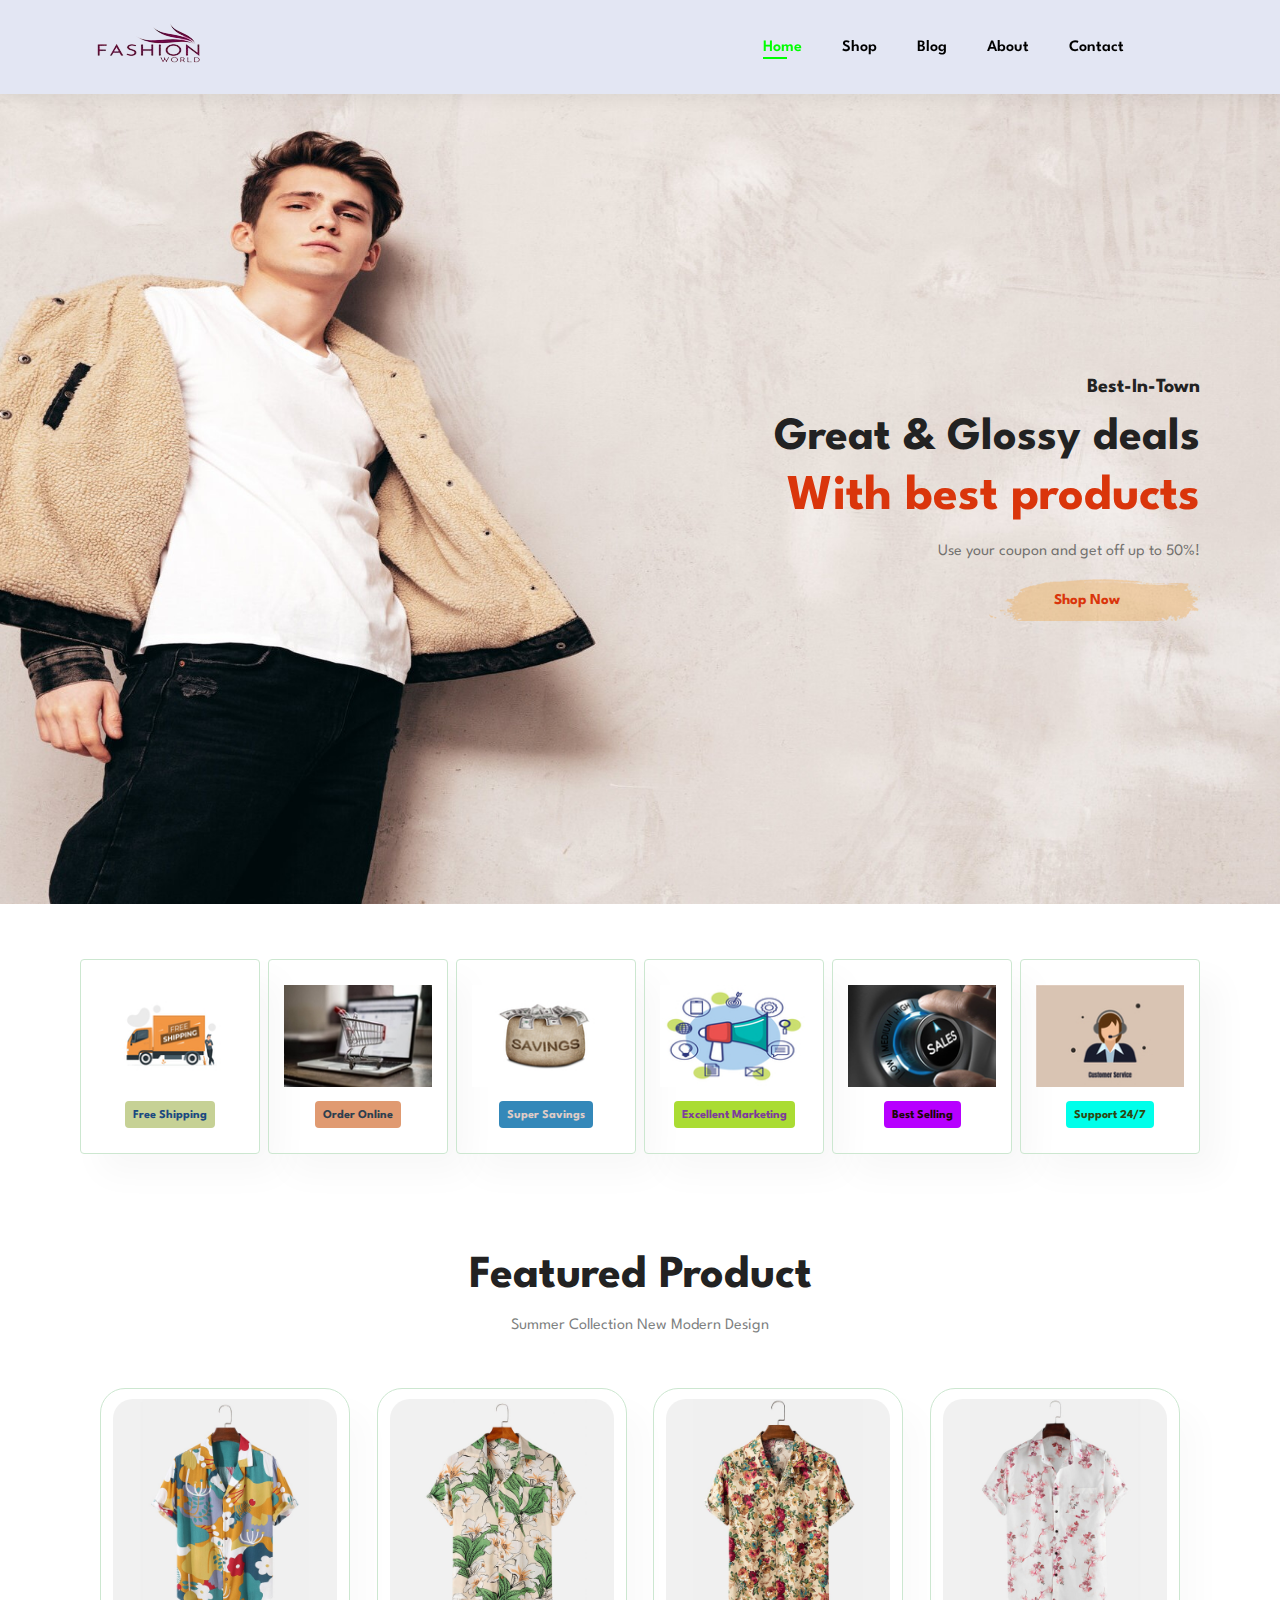
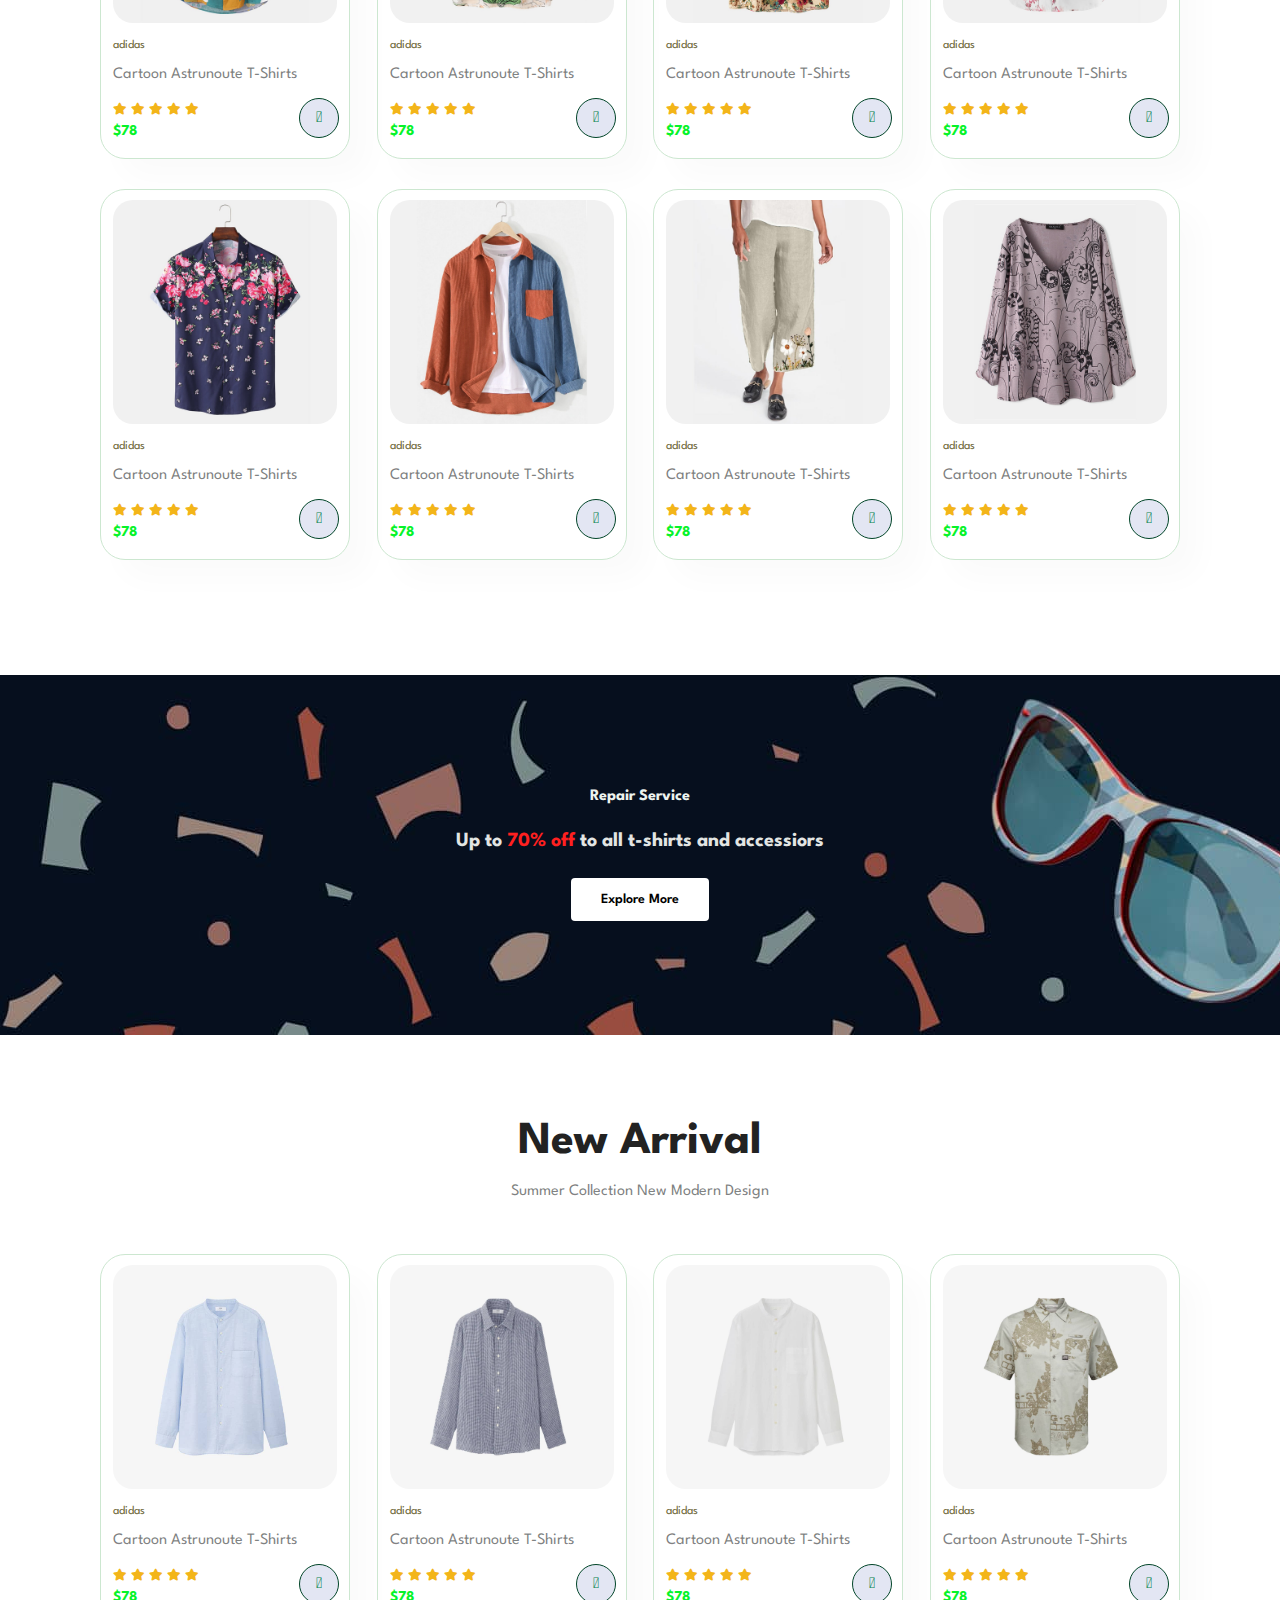
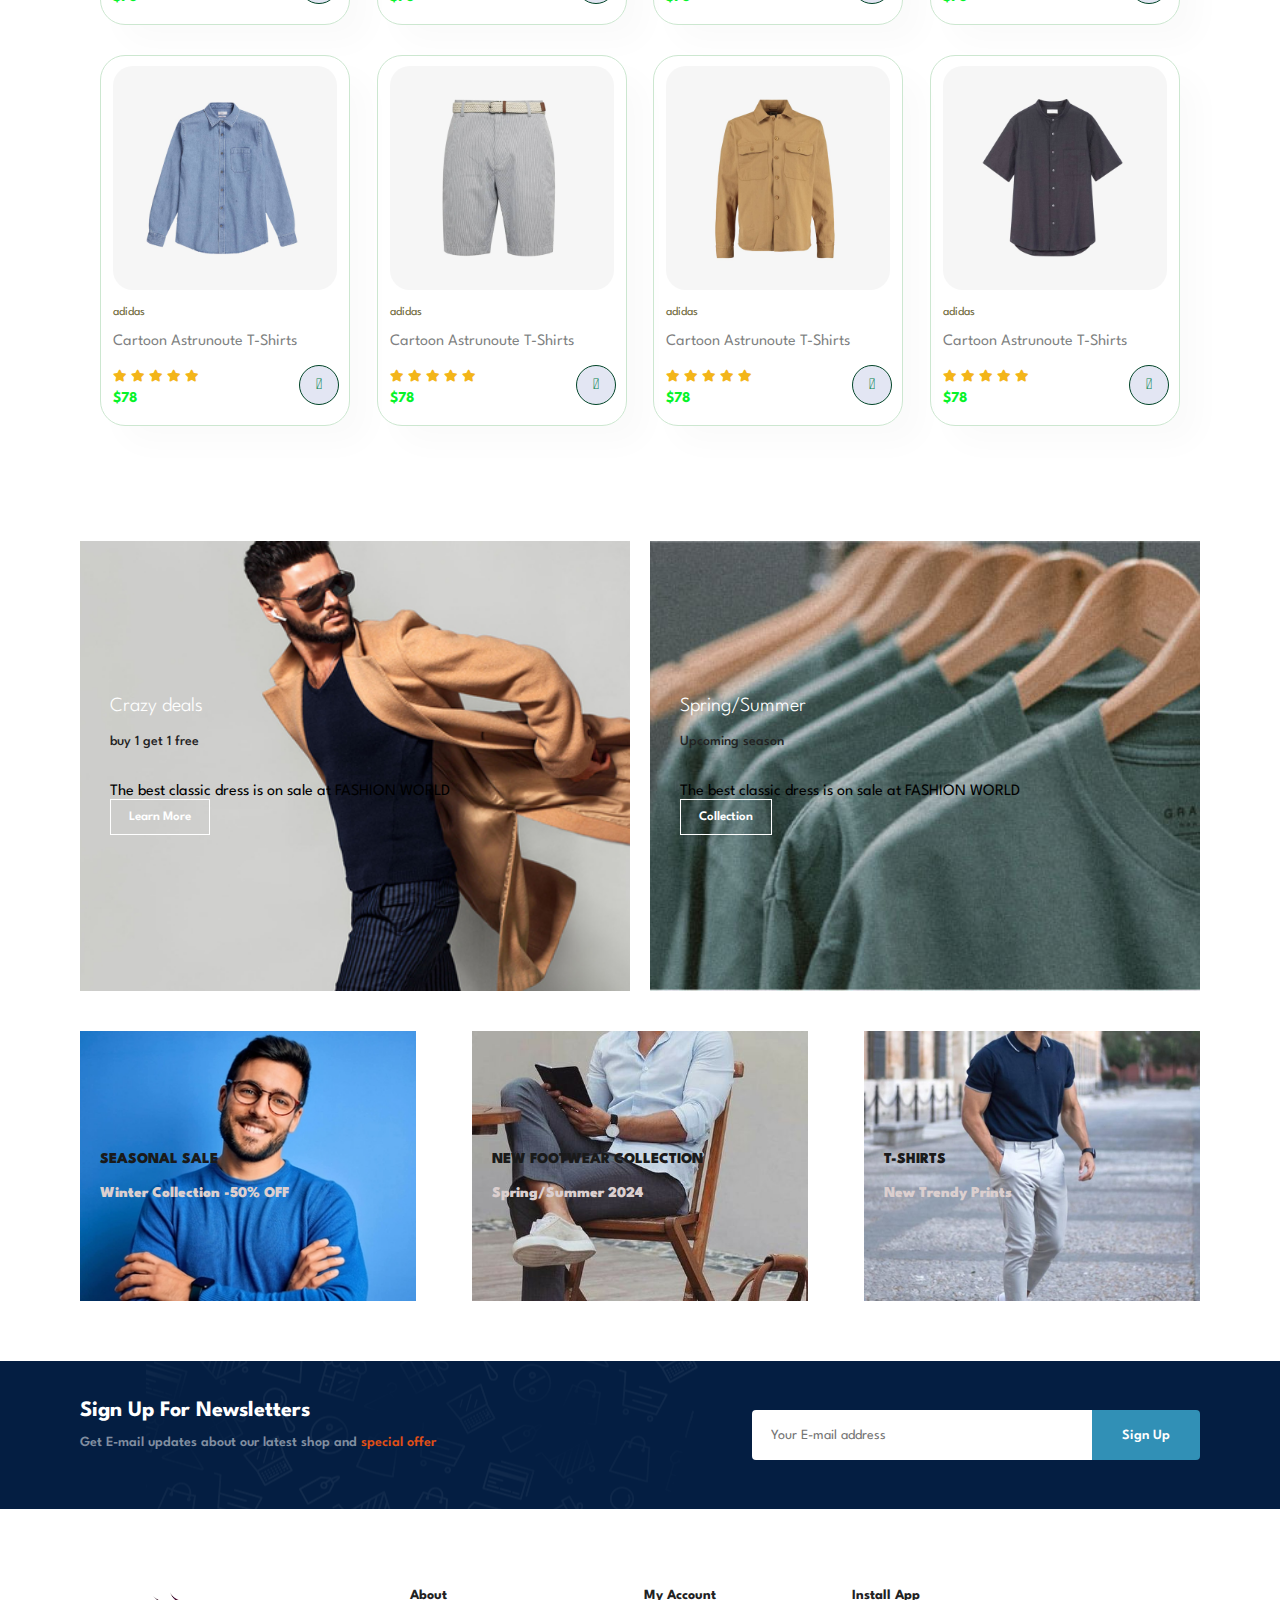
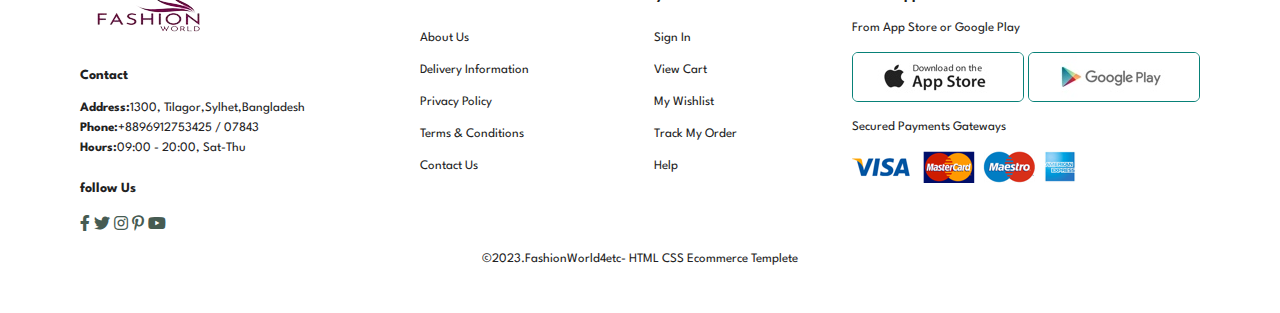
==== commit a88e4563: "Added sing in" ====
--- a/index.html
+++ b/index.html
@@ -401,17 +401,17 @@
             </div>
             <div class="col">
                 <h4>About</h4>
-                <a href="#">About Us</a>
+                <a href="about.html">About Us</a>
                 <a href="#">Delivery Information</a>
                 <a href="#">Privacy Policy</a>
                 <a href="#">Terms & Conditions</a>
-                <a href="#">Contact Us</a>
+                <a href="contact.html">Contact Us</a>
 
             </div>
             <div class="col">
                 <h4>My Account</h4>
-                <a href="#">Sign In</a>
-                <a href="#">View Cart</a>
+                <a href="signin.html">Sign In</a>
+                <a href="cart.html">View Cart</a>
                 <a href="#">My Wishlist</a>
                 <a href="#">Track My Order</a>
                 <a href="#">Help</a>
--- a/style.css
+++ b/style.css
@@ -914,4 +914,6 @@
 border: 1px solid #e2e9e1;
 padding: 10px;
 font-size: 13px;
-}+}
+
+
